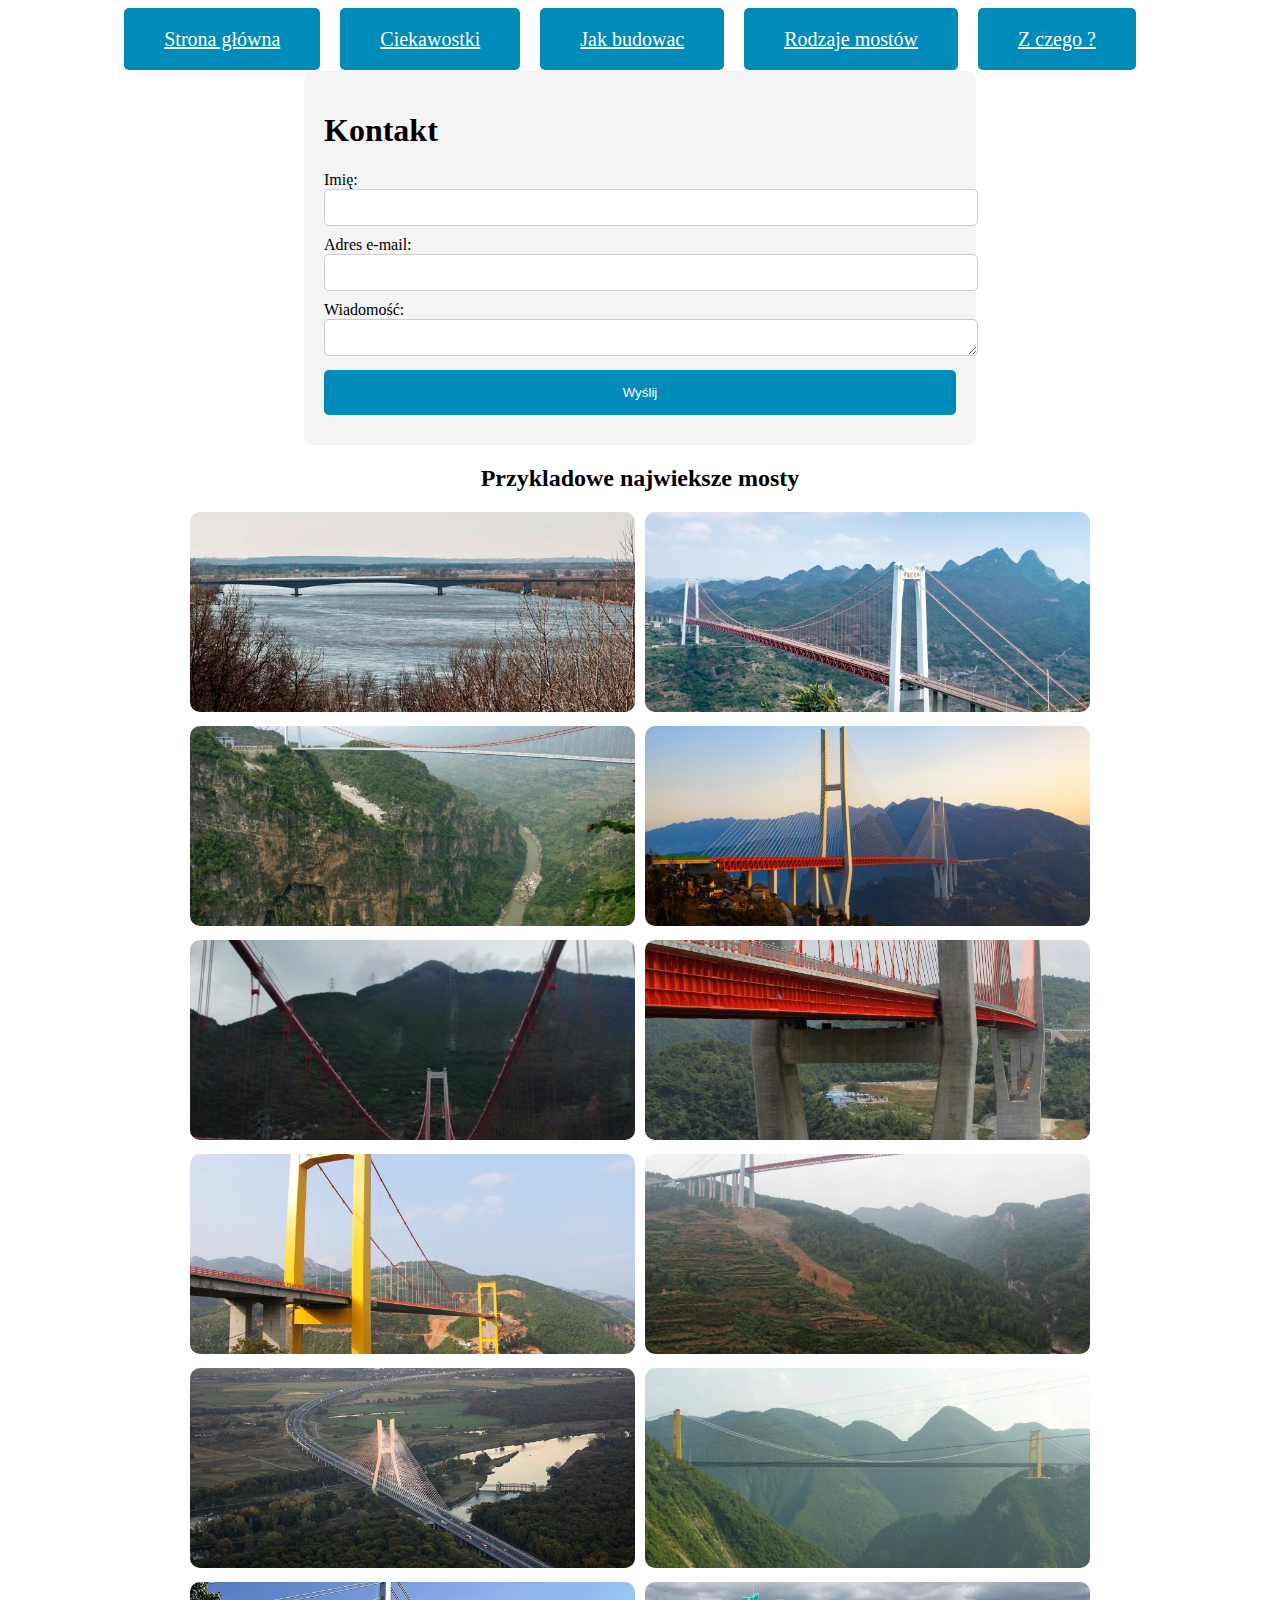
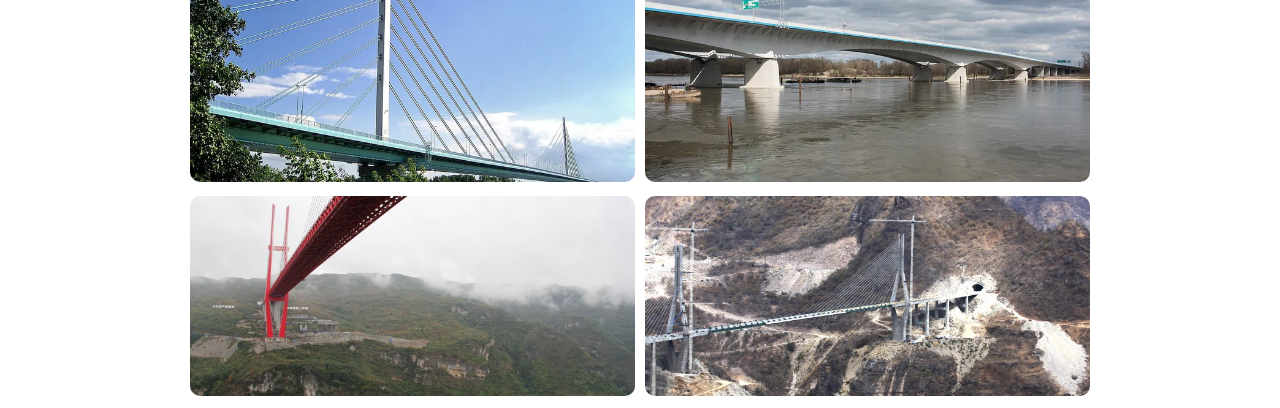
==== index.html @ 0269f699 "Add files via upload" ====
<!DOCTYPE html>
<html lang="pl">
<head>
    <meta charset="UTF-8">
    <meta http-equiv="Content-Language" content="pl">
    <meta name="Author" content="Radoslaw Mydlo">
    <title>Największe mosty świata</title>
    <link rel="stylesheet" type="text/css" href="cw1.css">
</head>
<body>

<section id="menu">
<nav>
<ul>
<li><a href="index.html">Strona główna</a></li>
<li><a href="pods1.html">Ciekawostki</a></li>
<li><a href="pods2.html">Jak budowac</a></li>
<li><a href="pods3.html">Rodzaje mostów</a></li>
<li><a href="pods4.html">Z czego ?</a></li>

</ul>
</nav>
</section>

   <section id="kontakt">
<h1> Kontakt </h1>
    <form action="mailto:someone@example.com" method="post" enctype="text/plain">
        <label for="name">Imię:</label>
        <input type="text" id="name" name="name" required>

        <label for="email">Adres e-mail:</label>
        <input type="email" id="email" name="email" required>

        <label for="message">Wiadomość:</label>
        <textarea id="message" name="message" rows="1" required></textarea>

        <input type="submit" value="Wyślij">
    </form>
</section>



		<center><h2>Przykladowe najwieksze mosty</h2></center>

<div id="zdj">

            <center><img src="grudzionc.webp" alt="Zdjęcie mostu"></center>

            <center><img src="baling.jpg" alt="Zdjęcie mostu"></center>
 
            <center><img src="beipan.jpg" alt="Zdjęcie mostu"></center>

            <center><img src="duge.jpg" alt="Zdjęcie mostu"></center>

            <center><img src="jinan.jpg" alt="Zdjęcie mostu"></center>

            <center><img src="liug.jpg" alt="Zdjęcie mostu"></center>

            <center><img src="puli.jpg" alt="Zdjęcie mostu"></center>

            <center><img src="qingshui.jpg" alt="Zdjęcie mostu"></center>

            <center><img src="redzinski.webp"Zdjęcie mostu"></center>

            <center><img src="sidu.jpg" alt="Zdjęcie mostu"></center>
 
            <center><img src="solid.webp" alt="Zdjęcie mostu"></center>

            <center><img src="wwa.webp" alt="Zdjęcie mostu"></center>
 
            <center><img src="yachi.jpg" alt="Zdjęcie mostu"></center>
       
            <center><img src="Baluarte.jpg" alt="Zdjęcie mostu"></center>
</div>


</body>
</html>
---- cw1.css ----
#menu
{
 background-color: f4f4f4;
padding: 20px;  /*Odstep wewnętrzny*/
}
#menu ul
{
	list-style-type:none; /*Usuwa punkty z listy*/
	padding: 0;
	margin: 0;
	display: flex; /*Żeby lista była w poziomie */
	justify-content: center; /* powoduje że lista jest na środku*/
}
#menu ul li
{
	margin-right: 20px; /* odstep miedzy tymi linkami w menu*/
}
#menu ul li a 
{
	color: #333;
	padding: 20px 40px; /* Powiekszenie przyciskow */
	background-color: #008CBA;
	color: white;
	border-radius: 5px;
	font-size: 20px; 
}

 #kontakt
 {
    width: 50%;
    margin: 0px auto;
	padding:20px;
    background-color: #f4f4f4;
    border-radius: 10px;
	margin-left: auto;
	margin-right: auto;

}
#kontakt input, #kontakt textarea
{
	width: 100%;
	padding: 10px;
	margin-bottom: 10px;
	border: 1px solid #ccc;
	border-radius: 5px;

}
#kontakt input[type="submit"]
{

	background-color: #008CBA;
	color: white;
	border: none;
	cursor: pointer;
	padding: 15px;


}

#zdj 
{
    display: grid;
    grid-template-columns: repeat(2, 1fr); /* Dwie kolumny */
    gap: 10px; /* Odstęp między zdjęciami */
    max-width: 900px;
    margin: 0 auto; /* Wyśrodkowanie całej sekcji */
}

#zdj img {
    width: 100%; /* Każdy obraz zajmie całą szerokość komórki */
    height: 200px; /* Ustawienie stałej wysokości */
    object-fit: cover; /* Dopasowanie obrazu do kontenera bez zniekształceń */
    border-radius: 10px; /* Zaokrąglenie rogów obrazów */
}
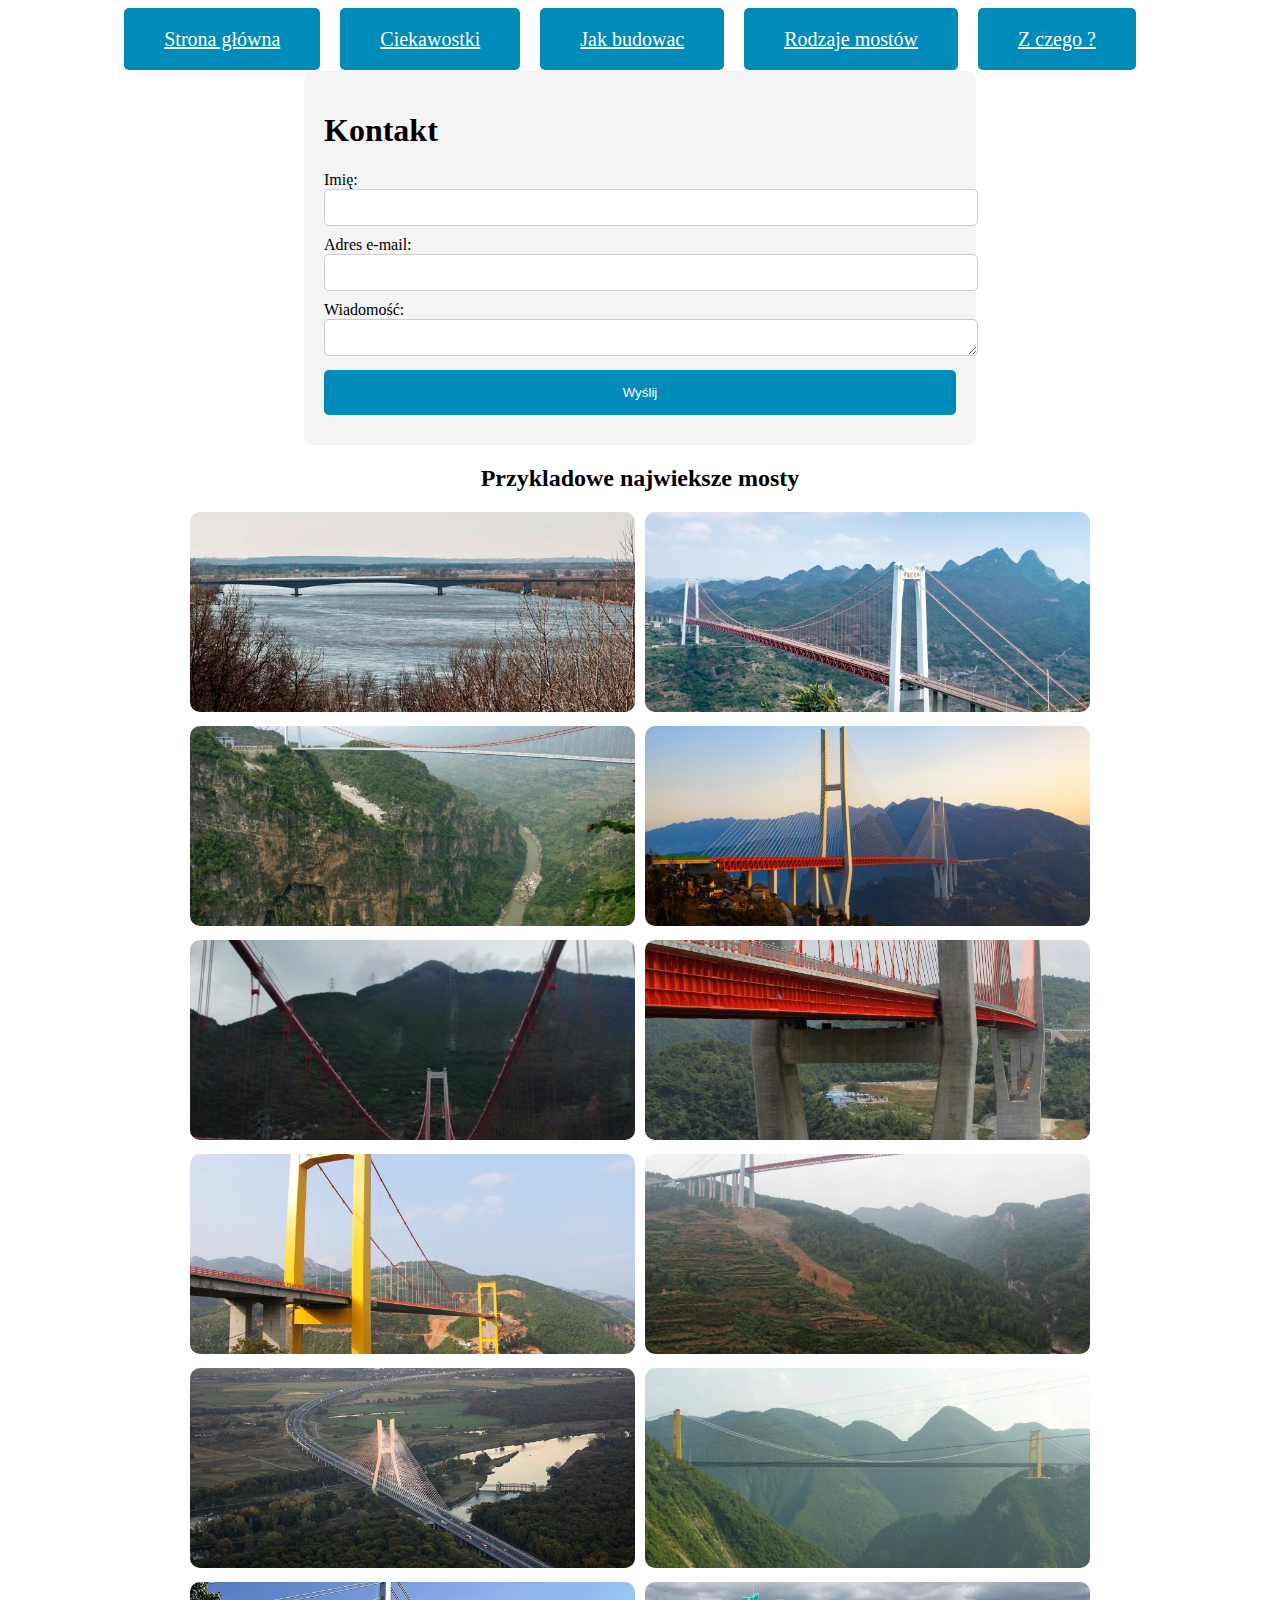
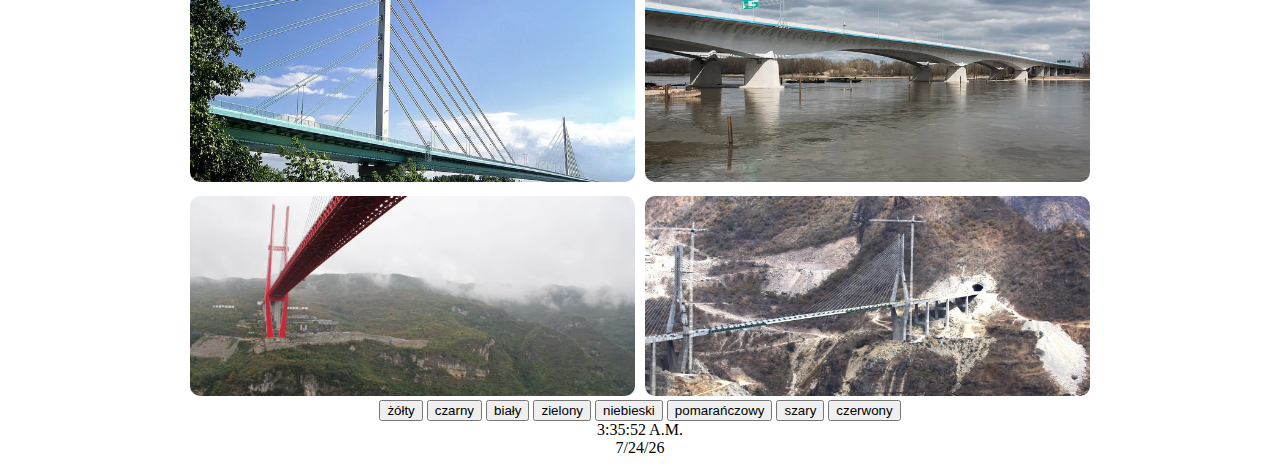
==== commit e9d581e9: "Add files via upload" ====
--- a/index.html
+++ b/index.html
@@ -6,8 +6,12 @@
     <meta name="Author" content="Radoslaw Mydlo">
     <title>Największe mosty świata</title>
     <link rel="stylesheet" type="text/css" href="cw1.css">
+    <script src="kolorujtlo.js"></script>
+	<script src="timedate.js"></script>
+
+	
 </head>
-<body>
+<body onload="startclock()">
 
 <section id="menu">
 <nav>
@@ -73,7 +77,18 @@
             <center><img src="Baluarte.jpg" alt="Zdjęcie mostu"></center>
 </div>
 
-
-</body>
+ <center><form method="post" name="background">
+        <input type="button" value="żółty" onclick="changeBackground('#FFFF00')">
+        <input type="button" value="czarny" onclick="changeBackground('#000000')">
+        <input type="button" value="biały" onclick="changeBackground('#FFFFFF')">
+        <input type="button" value="zielony" onclick="changeBackground('#00FF00')">
+        <input type="button" value="niebieski" onclick="changeBackground('#0000FF')">
+        <input type="button" value="pomarańczowy" onclick="changeBackground('#FF8000')">
+        <input type="button" value="szary" onclick="changeBackground('#C0C0C0')">
+        <input type="button" value="czerwony" onclick="changeBackground('#FF0000')">
+    </form></center>
+	<center><div id="zegarek"></div>
+	<div id="data"></div></center>
+</body
 </html>
 
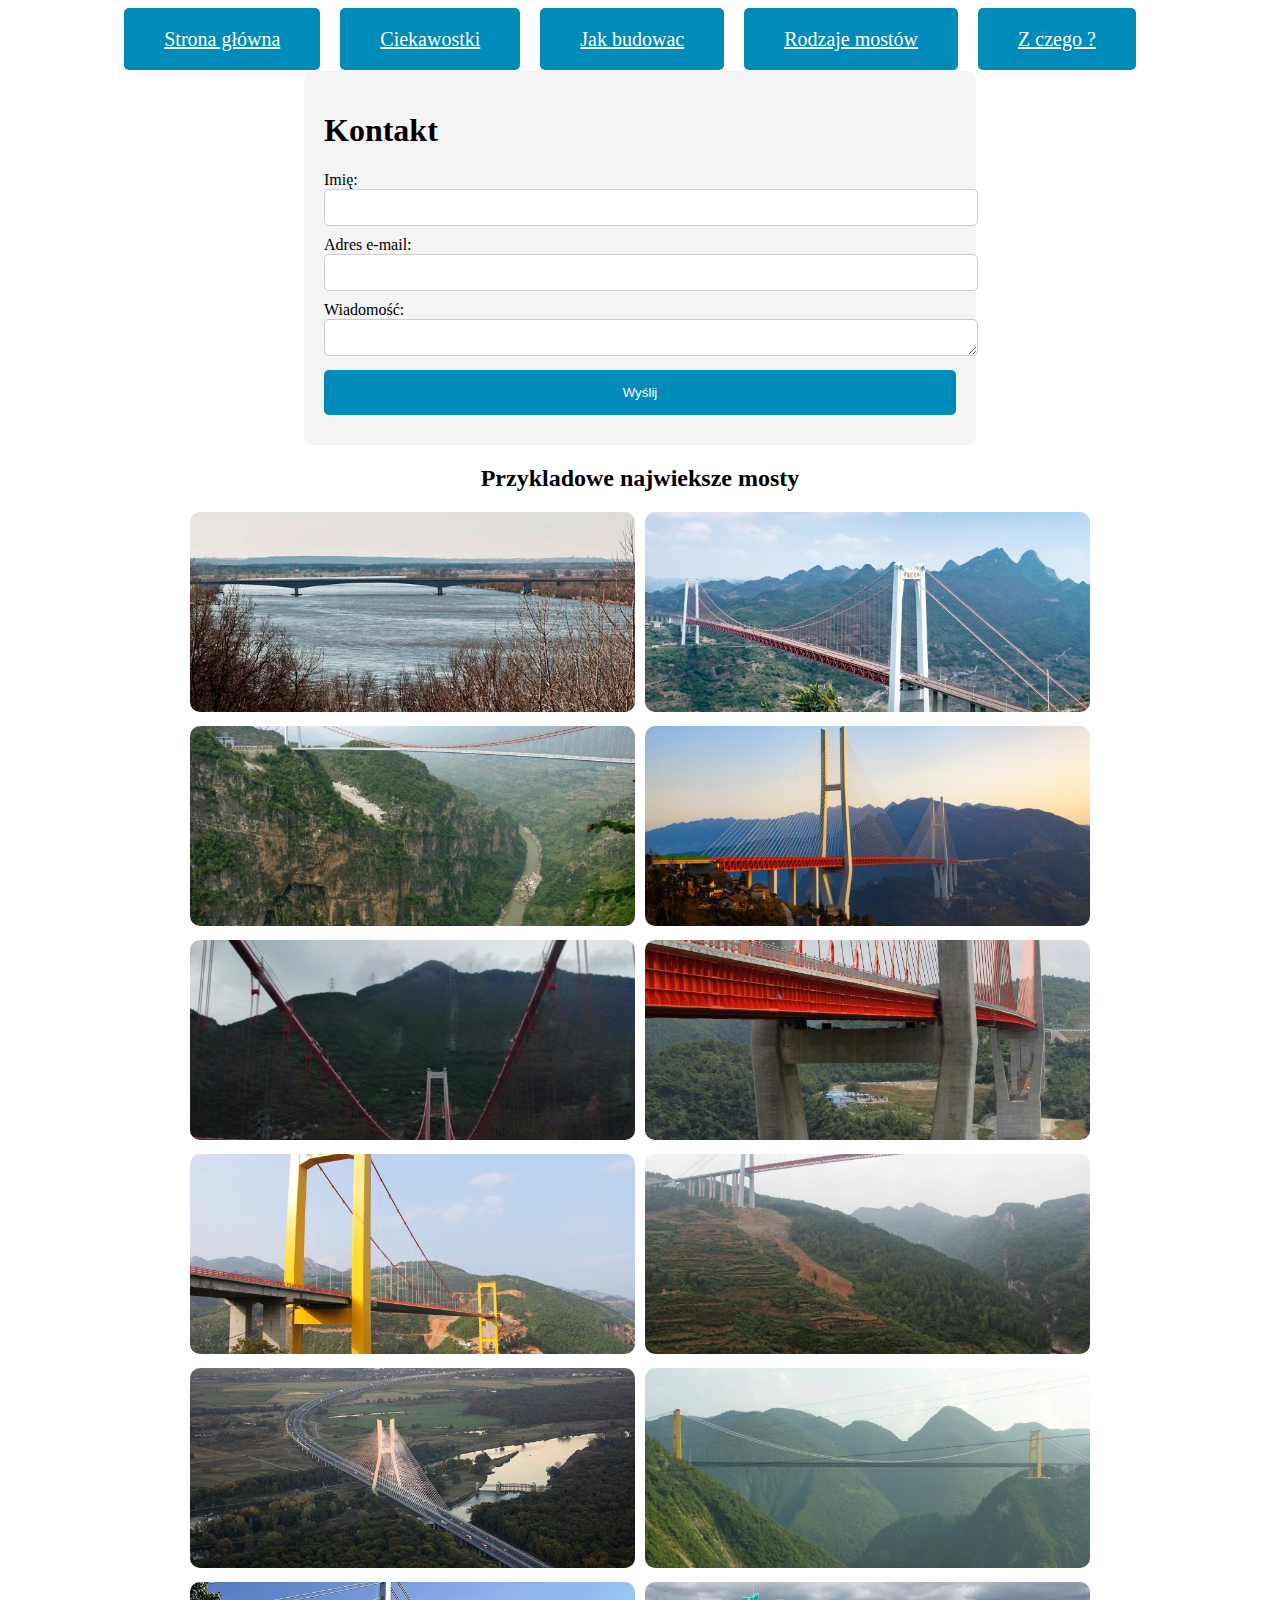
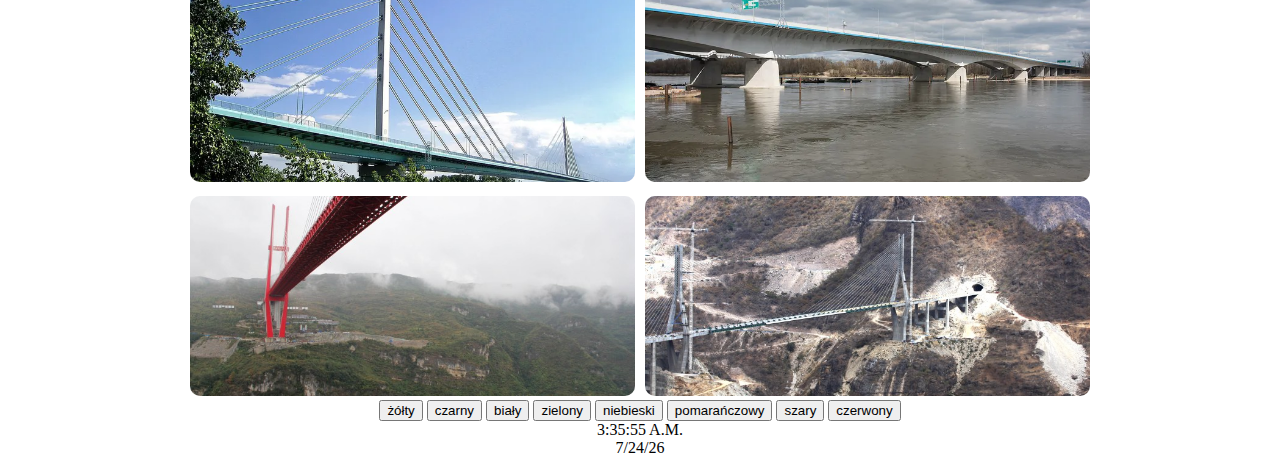
==== commit 2b78a16d: "Add files via upload" ====
--- a/index.html
+++ b/index.html
@@ -5,9 +5,9 @@
     <meta http-equiv="Content-Language" content="pl">
     <meta name="Author" content="Radoslaw Mydlo">
     <title>Największe mosty świata</title>
-    <link rel="stylesheet" type="text/css" href="cw1.css">
-    <script src="kolorujtlo.js"></script>
-	<script src="timedate.js"></script>
+    <link rel="stylesheet" type="text/css" href="css\cw1.css">
+    <script src="js/kolorujtlo.js"></script>
+	<script src="js/timedate.js"></script>
 
 	
 </head>
@@ -17,10 +17,10 @@
 <nav>
 <ul>
 <li><a href="index.html">Strona główna</a></li>
-<li><a href="pods1.html">Ciekawostki</a></li>
-<li><a href="pods2.html">Jak budowac</a></li>
-<li><a href="pods3.html">Rodzaje mostów</a></li>
-<li><a href="pods4.html">Z czego ?</a></li>
+<li><a href="html/pods1.html">Ciekawostki</a></li>
+<li><a href="html/pods2.html">Jak budowac</a></li>
+<li><a href="html/pods3.html">Rodzaje mostów</a></li>
+<li><a href="html/pods4.html">Z czego ?</a></li>
 
 </ul>
 </nav>
@@ -48,33 +48,33 @@
 
 <div id="zdj">
 
-            <center><img src="grudzionc.webp" alt="Zdjęcie mostu"></center>
+            <center><img src="img/grudzionc.webp" alt="Zdjęcie mostu"></center>
 
-            <center><img src="baling.jpg" alt="Zdjęcie mostu"></center>
+            <center><img src="img/baling.jpg" alt="Zdjęcie mostu"></center>
  
-            <center><img src="beipan.jpg" alt="Zdjęcie mostu"></center>
+            <center><img src="img/beipan.jpg" alt="Zdjęcie mostu"></center>
 
-            <center><img src="duge.jpg" alt="Zdjęcie mostu"></center>
+            <center><img src="img/duge.jpg" alt="Zdjęcie mostu"></center>
 
-            <center><img src="jinan.jpg" alt="Zdjęcie mostu"></center>
+            <center><img src="img/jinan.jpg" alt="Zdjęcie mostu"></center>
 
-            <center><img src="liug.jpg" alt="Zdjęcie mostu"></center>
+            <center><img src="img/liug.jpg" alt="Zdjęcie mostu"></center>
 
-            <center><img src="puli.jpg" alt="Zdjęcie mostu"></center>
+            <center><img src="img/puli.jpg" alt="Zdjęcie mostu"></center>
 
-            <center><img src="qingshui.jpg" alt="Zdjęcie mostu"></center>
+            <center><img src="img/qingshui.jpg" alt="Zdjęcie mostu"></center>
 
-            <center><img src="redzinski.webp"Zdjęcie mostu"></center>
+            <center><img src="img/redzinski.webp"Zdjęcie mostu"></center>
 
-            <center><img src="sidu.jpg" alt="Zdjęcie mostu"></center>
+            <center><img src="img/sidu.jpg" alt="Zdjęcie mostu"></center>
  
-            <center><img src="solid.webp" alt="Zdjęcie mostu"></center>
+            <center><img src="img/solid.webp" alt="Zdjęcie mostu"></center>
 
-            <center><img src="wwa.webp" alt="Zdjęcie mostu"></center>
+            <center><img src="img/wwa.webp" alt="Zdjęcie mostu"></center>
  
-            <center><img src="yachi.jpg" alt="Zdjęcie mostu"></center>
+            <center><img src="img/yachi.jpg" alt="Zdjęcie mostu"></center>
        
-            <center><img src="Baluarte.jpg" alt="Zdjęcie mostu"></center>
+            <center><img src="img/Baluarte.jpg" alt="Zdjęcie mostu"></center>
 </div>
 
  <center><form method="post" name="background">
